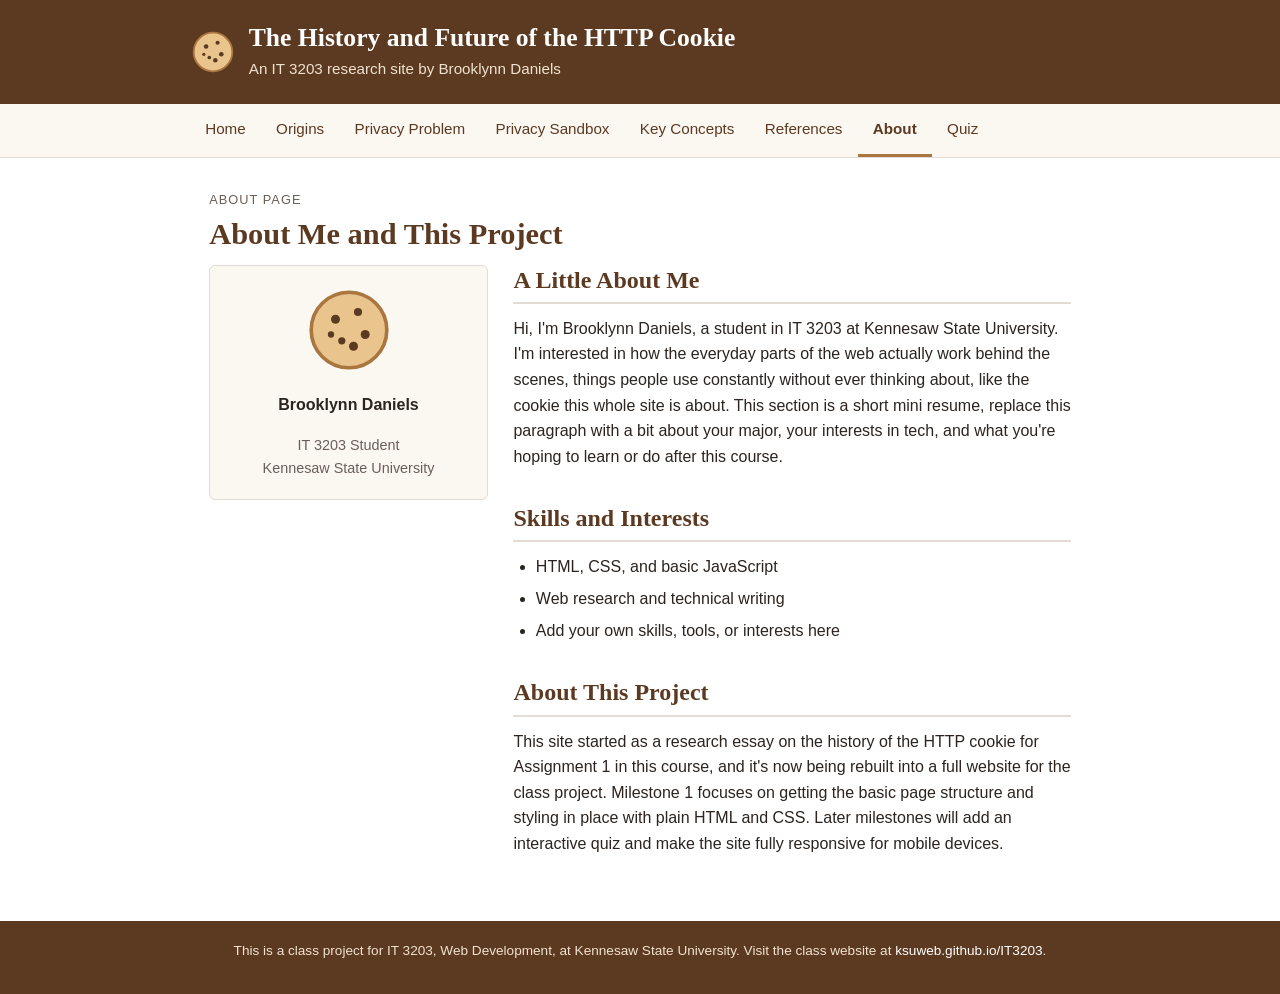
==== about.html @ 19994934 "Milestone 2 upload" ====
<!DOCTYPE html>
<html lang="en">
<head>
  <meta charset="UTF-8">
  <meta name="viewport" content="width=device-width, initial-scale=1.0">
  <title>About | The History and Future of the HTTP Cookie</title>
  <link rel="stylesheet" href="css/styles.css">
</head>
<body>
<div class="pageFrame">

  <header id="siteHeader">
    <div class="headerInner">
      <img src="images/cookieIcon.svg" alt="Cookie icon">
      <div>
        <h1>The History and Future of the HTTP Cookie</h1>
        <p>An IT 3203 research site by Brooklynn Daniels</p>
      </div>
    </div>
  </header>

  <nav class="mainNav">
    <ul>
      <li><a href="index.html">Home</a></li>
      <li><a href="origins.html">Origins</a></li>
      <li><a href="privacy.html">Privacy Problem</a></li>
      <li><a href="sandbox.html">Privacy Sandbox</a></li>
      <li><a href="concepts.html">Key Concepts</a></li>
      <li><a href="references.html">References</a></li>
      <li><a href="about.html" class="currentPage">About</a></li>
      <li><a href="quiz.html">Quiz</a></li>
    </ul>
  </nav>

  <main>
    <p class="pageLabel">About Page</p>
    <h1 style="font-size:1.9rem;">About Me and This Project</h1>

    <!--
      Fill in section below with real details. This is a starting
      template so the page is not left blank, swap in your own bio,
      photo, and interests before this milestone is turned in.
    -->
    <div class="aboutGrid">
      <div class="photoBlock">
        <img src="images/cookieIcon.svg" alt="Placeholder profile icon" style="width:90px;">
        <p style="margin-top:0.6em; font-weight:bold;">Brooklynn Daniels</p>
        <p style="margin:0; color:var(--mutedColor); font-size:0.9rem;">IT 3203 Student</p>
        <p style="margin:0; color:var(--mutedColor); font-size:0.9rem;">Kennesaw State University</p>
      </div>

      <div>
        <h2 style="margin-top:0;">A Little About Me</h2>
        <p>
          Hi, I'm Brooklynn Daniels, a student in IT 3203 at Kennesaw State University.
          I'm interested in how the everyday parts of the web actually work behind the
          scenes, things people use constantly without ever thinking about, like the
          cookie this whole site is about. This section is a short mini resume, replace
          this paragraph with a bit about your major, your interests in tech, and what
          you're hoping to learn or do after this course.
        </p>

        <h2>Skills and Interests</h2>
        <ul>
          <li>HTML, CSS, and basic JavaScript</li>
          <li>Web research and technical writing</li>
          <li>Add your own skills, tools, or interests here</li>
        </ul>

        <h2>About This Project</h2>
        <p>
          This site started as a research essay on the history of the HTTP cookie for
          Assignment 1 in this course, and it's now being rebuilt into a full website for
          the class project. Milestone 1 focuses on getting the basic page structure and
          styling in place with plain HTML and CSS. Later milestones will add an
          interactive quiz and make the site fully responsive for mobile devices.
        </p>
      </div>
    </div>
  </main>

  <footer>
    <p>
      This is a class project for IT 3203, Web Development, at Kennesaw State University.
      Visit the class website at
      <a href="https://ksuweb.github.io/IT3203/" target="_blank" rel="noopener">ksuweb.github.io/IT3203</a>.
    </p>
  </footer>

</div>
</body>
</html>
---- css/styles.css ----
/* =========================================================
   IT 3203 Project Milestone 1
   Style sheet for The History and Future of the HTTP Cookie
   Author: Brooklynn Daniels
   This is the only CSS file used across every page on the site.
   ========================================================= */

/* ---- Color and spacing settings kept in one place so the
   whole site is easy to update from a single spot ---- */
:root {
  --bgColor: #FFFFFF;
  --pageWidth: 900px;
  --textColor: #2B2420;
  --mutedColor: #6B6058;
  --accentColor: #A8763E;
  --accentDark: #5C3A21;
  --softBg: #FBF7F1;
  --borderColor: #E3DCD3;
  --headingFont: Georgia, "Times New Roman", serif;
  --bodyFont: Arial, Verdana, sans-serif;
}

/* ---- Type selectors: these style every element of that
   kind on the page, no class needed ---- */
* {
  box-sizing: border-box;
}

body {
  margin: 0;
  font-family: var(--bodyFont);
  font-size: 16px;
  line-height: 1.6;
  color: var(--textColor);
  background-color: var(--bgColor);
}

h1, h2, h3 {
  font-family: var(--headingFont);
  color: var(--accentDark);
  line-height: 1.25;
}

h1 {
  font-size: 2.1rem;
  margin: 0 0 0.4em 0;
}

h2 {
  font-size: 1.5rem;
  margin: 1.4em 0 0.5em 0;
  padding-bottom: 0.3em;
  border-bottom: 2px solid var(--borderColor);
}

h3 {
  font-size: 1.15rem;
  margin: 1em 0 0.4em 0;
}

p {
  margin: 0 0 1em 0;
}

ul, ol {
  margin: 0 0 1em 0;
  padding-left: 1.4em;
}

li {
  margin-bottom: 0.4em;
}

a {
  color: var(--accentColor);
  text-decoration: none;
  border-bottom: 1px solid transparent;
}

/* hover effect required by the milestone guide, applies to
   every plain text link across the whole site */
a:hover {
  color: var(--accentDark);
  border-bottom: 1px solid var(--accentDark);
}

table {
  width: 100%;
  border-collapse: collapse;
  margin: 1em 0 1.5em 0;
  font-size: 0.95rem;
}

th, td {
  text-align: left;
  padding: 0.6em 0.8em;
  border: 1px solid var(--borderColor);
}

th {
  background-color: var(--softBg);
  color: var(--accentDark);
  font-family: var(--headingFont);
}

img {
  max-width: 100%;
  height: auto;
}

/* =========================================================
   Page frame, built with CSS grid so header, nav, main
   content, and footer always stack in the same order
   ========================================================= */
.pageFrame {
  display: grid;
  grid-template-rows: auto auto 1fr auto;
  min-height: 100vh;
}

/* ---- id selector: there is only ever one site header,
   so it gets its own id instead of a class ---- */
#siteHeader {
  background-color: var(--accentDark);
  color: #FFFFFF;
  padding: 1.4em 1.2em;
}

#siteHeader .headerInner {
  max-width: var(--pageWidth);
  margin: 0 auto;
  display: flex;
  align-items: center;
  gap: 0.8em;
}

#siteHeader h1 {
  color: #FFFFFF;
  font-size: 1.6rem;
  margin: 0;
}

#siteHeader p {
  margin: 0.2em 0 0 0;
  color: #EFE2CF;
  font-size: 0.95rem;
}

#siteHeader img {
  width: 46px;
  height: 46px;
  flex-shrink: 0;
}

/* ---- class selector: the nav menu is reused on every
   page, so it is styled by class rather than id ---- */
.mainNav {
  background-color: var(--softBg);
  border-bottom: 1px solid var(--borderColor);
}

.mainNav ul {
  max-width: var(--pageWidth);
  margin: 0 auto;
  padding: 0;
  list-style: none;
  display: flex;
  flex-wrap: wrap;
}

.mainNav li {
  margin: 0;
}

.mainNav a {
  display: block;
  padding: 0.85em 1em;
  color: var(--accentDark);
  border-bottom: 3px solid transparent;
  font-size: 0.95rem;
}

.mainNav a:hover {
  background-color: #FFFFFF;
  border-bottom: 3px solid var(--accentColor);
}

.mainNav a.currentPage {
  border-bottom: 3px solid var(--accentColor);
  font-weight: bold;
}

main {
  max-width: var(--pageWidth);
  margin: 0 auto;
  padding: 2em 1.2em 3em 1.2em;
  width: 100%;
}

/* ---- Homepage abstract box ---- */
.introBox {
  background-color: var(--softBg);
  border: 1px solid var(--borderColor);
  border-radius: 6px;
  padding: 1.4em 1.6em;
  margin-bottom: 1.6em;
}

/* ---- Key terms and key concepts, laid out with flexbox
   so the cards wrap naturally on a narrow screen ---- */
.cardRow {
  display: flex;
  flex-wrap: wrap;
  gap: 1em;
  margin: 1.2em 0 1.6em 0;
}

.card {
  background-color: var(--softBg);
  border: 1px solid var(--borderColor);
  border-radius: 6px;
  padding: 1em 1.2em;
  flex: 1 1 250px;
}

.card h3 {
  margin-top: 0;
  color: var(--accentDark);
}

/* ---- Table of contents list on the homepage ---- */
.tocList {
  display: flex;
  flex-wrap: wrap;
  gap: 0.8em;
  list-style: none;
  padding: 0;
}

.tocList li {
  margin: 0;
}

.tocList a {
  display: block;
  padding: 0.7em 1.1em;
  background-color: var(--accentColor);
  color: #FFFFFF;
  border-radius: 5px;
  border-bottom: none;
}

.tocList a:hover {
  background-color: var(--accentDark);
  border-bottom: none;
}

/* ---- Small page label shown above every h1, gives each
   page a consistent, simple business style header ---- */
.pageLabel {
  font-size: 0.8rem;
  letter-spacing: 0.08em;
  text-transform: uppercase;
  color: var(--mutedColor);
  margin-bottom: 0.3em;
}

/* ---- About page layout ---- */
.aboutGrid {
  display: grid;
  grid-template-columns: 1fr 2fr;
  gap: 1.6em;
  align-items: start;
}

.aboutGrid .photoBlock {
  background-color: var(--softBg);
  border: 1px solid var(--borderColor);
  border-radius: 6px;
  padding: 1.2em;
  text-align: center;
}

@media (max-width: 620px) {
  .aboutGrid {
    grid-template-columns: 1fr;
  }
}

/* =========================================================
   Footer, same on every page, holds the required class
   project note and the link to the class website
   ========================================================= */
footer {
  background-color: var(--accentDark);
  color: #EFE2CF;
  padding: 1.4em 1.2em;
  font-size: 0.85rem;
  text-align: center;
}

footer a {
  color: #FFFFFF;
}

footer a:hover {
  color: var(--softBg);
  border-bottom: 1px solid var(--softBg);
}

/* =========================================================
   Quiz page, added for Milestone 2
   Uses the same color variables as the rest of the site
   ========================================================= */
.quizQuestion {
  background-color: var(--softBg);
  border: 1px solid var(--borderColor);
  border-radius: 6px;
  padding: 1.1em 1.3em;
  margin-bottom: 1.1em;
}

.quizQuestion label {
  display: block;
  margin: 0.4em 0;
  cursor: pointer;
}

.quizQuestion input[type="text"] {
  padding: 0.5em 0.7em;
  width: 100%;
  max-width: 320px;
  border: 1px solid var(--borderColor);
  border-radius: 4px;
  font-family: var(--bodyFont);
  font-size: 1rem;
}

.quizButtons {
  margin: 1.2em 0 1.6em 0;
}

.quizButtons button {
  font-family: var(--bodyFont);
  font-size: 0.95rem;
  padding: 0.7em 1.4em;
  border-radius: 5px;
  border: none;
  cursor: pointer;
  margin-right: 0.6em;
}

#submitQuizBtn {
  background-color: var(--accentColor);
  color: #FFFFFF;
}

#submitQuizBtn:hover {
  background-color: var(--accentDark);
}

#resetQuizBtn {
  background-color: #FFFFFF;
  color: var(--accentDark);
  border: 1px solid var(--borderColor) !important;
}

#resetQuizBtn:hover {
  background-color: var(--softBg);
}

.resultSummary {
  padding: 1em 1.3em;
  border-radius: 6px;
  margin-bottom: 1.4em;
  font-family: var(--headingFont);
  font-size: 1.15rem;
}

.resultPass {
  background-color: #E7F2E2;
  color: #2E6B1F;
  border: 1px solid #BFE0B2;
}

.resultFail {
  background-color: #F7E4DE;
  color: #96382C;
  border: 1px solid #EABDB0;
}

.answerCorrect {
  color: #2E6B1F;
  font-weight: bold;
}

.answerIncorrect {
  color: #96382C;
  font-weight: bold;
}

.hidden {
  display: none;
}
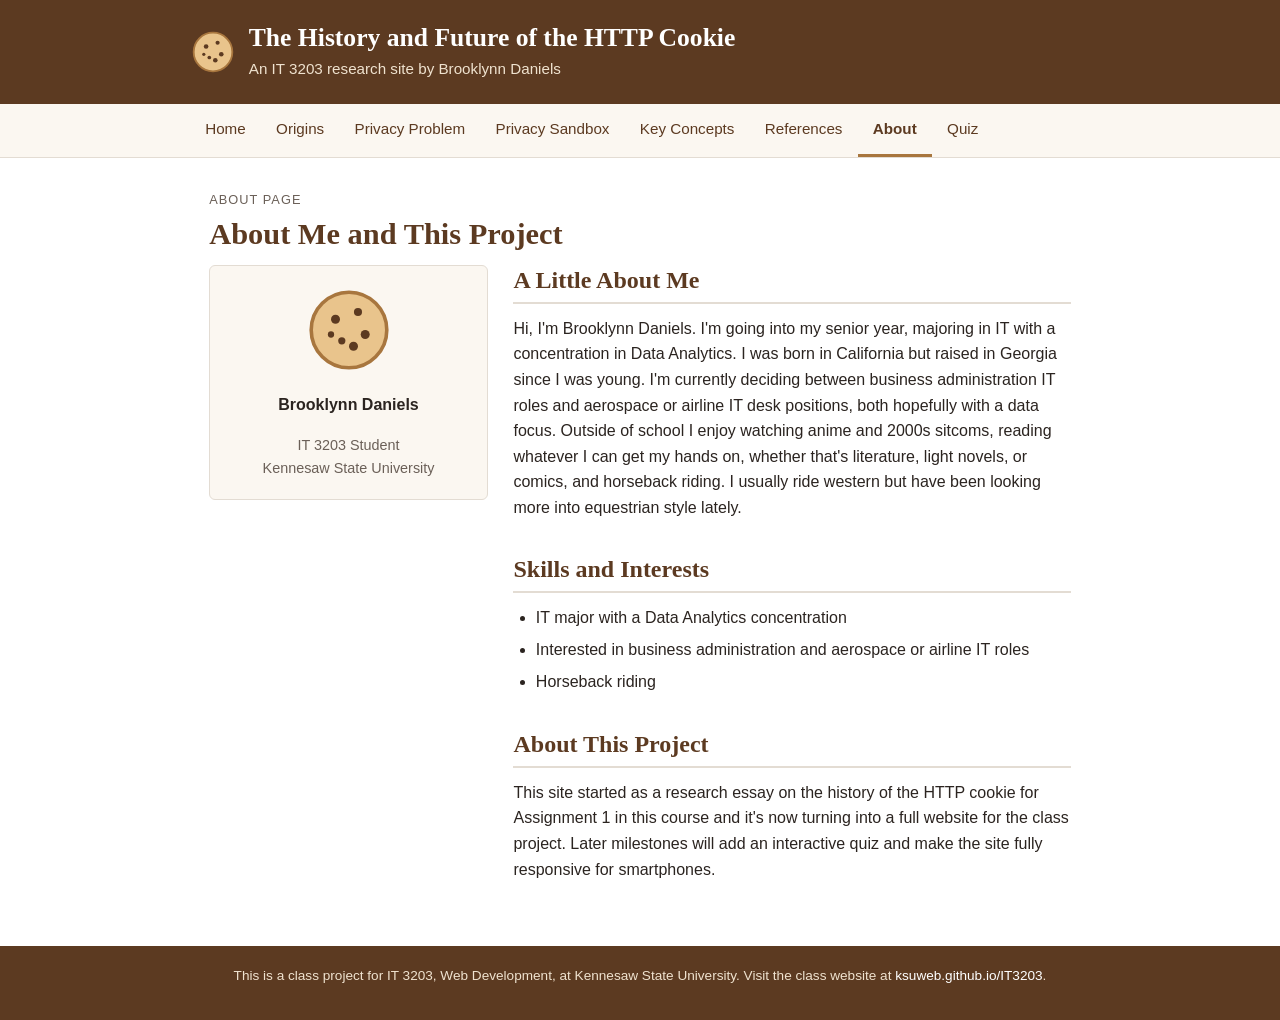
==== commit d0e07c0b: "updated about me section" ====
--- a/about.html
+++ b/about.html
@@ -52,28 +52,27 @@
       <div>
         <h2 style="margin-top:0;">A Little About Me</h2>
         <p>
-          Hi, I'm Brooklynn Daniels, a student in IT 3203 at Kennesaw State University.
-          I'm interested in how the everyday parts of the web actually work behind the
-          scenes, things people use constantly without ever thinking about, like the
-          cookie this whole site is about. This section is a short mini resume, replace
-          this paragraph with a bit about your major, your interests in tech, and what
-          you're hoping to learn or do after this course.
+          Hi, I'm Brooklynn Daniels. I'm going into my senior year, 
+          majoring in IT with a concentration in Data Analytics. I was born in California but raised in Georgia since I was young. 
+          I'm currently deciding between business administration IT roles and aerospace or airline IT desk positions, 
+          both hopefully with a data focus. Outside of school I enjoy watching anime and 2000s sitcoms,
+          reading whatever I can get my hands on, whether that's literature, light novels, or comics, and horseback riding. 
+          I usually ride western but have been looking more into equestrian style lately.
         </p>
 
         <h2>Skills and Interests</h2>
         <ul>
-          <li>HTML, CSS, and basic JavaScript</li>
-          <li>Web research and technical writing</li>
-          <li>Add your own skills, tools, or interests here</li>
+          <li>IT major with a Data Analytics concentration</li>
+          <li>Interested in business administration and aerospace or airline IT roles</li>
+          <li>Horseback riding</li>
         </ul>
 
         <h2>About This Project</h2>
         <p>
           This site started as a research essay on the history of the HTTP cookie for
-          Assignment 1 in this course, and it's now being rebuilt into a full website for
-          the class project. Milestone 1 focuses on getting the basic page structure and
-          styling in place with plain HTML and CSS. Later milestones will add an
-          interactive quiz and make the site fully responsive for mobile devices.
+          Assignment 1 in this course and it's now turning into a full website for
+          the class project. Later milestones will add an
+          interactive quiz and make the site fully responsive for smartphones.
         </p>
       </div>
     </div>
